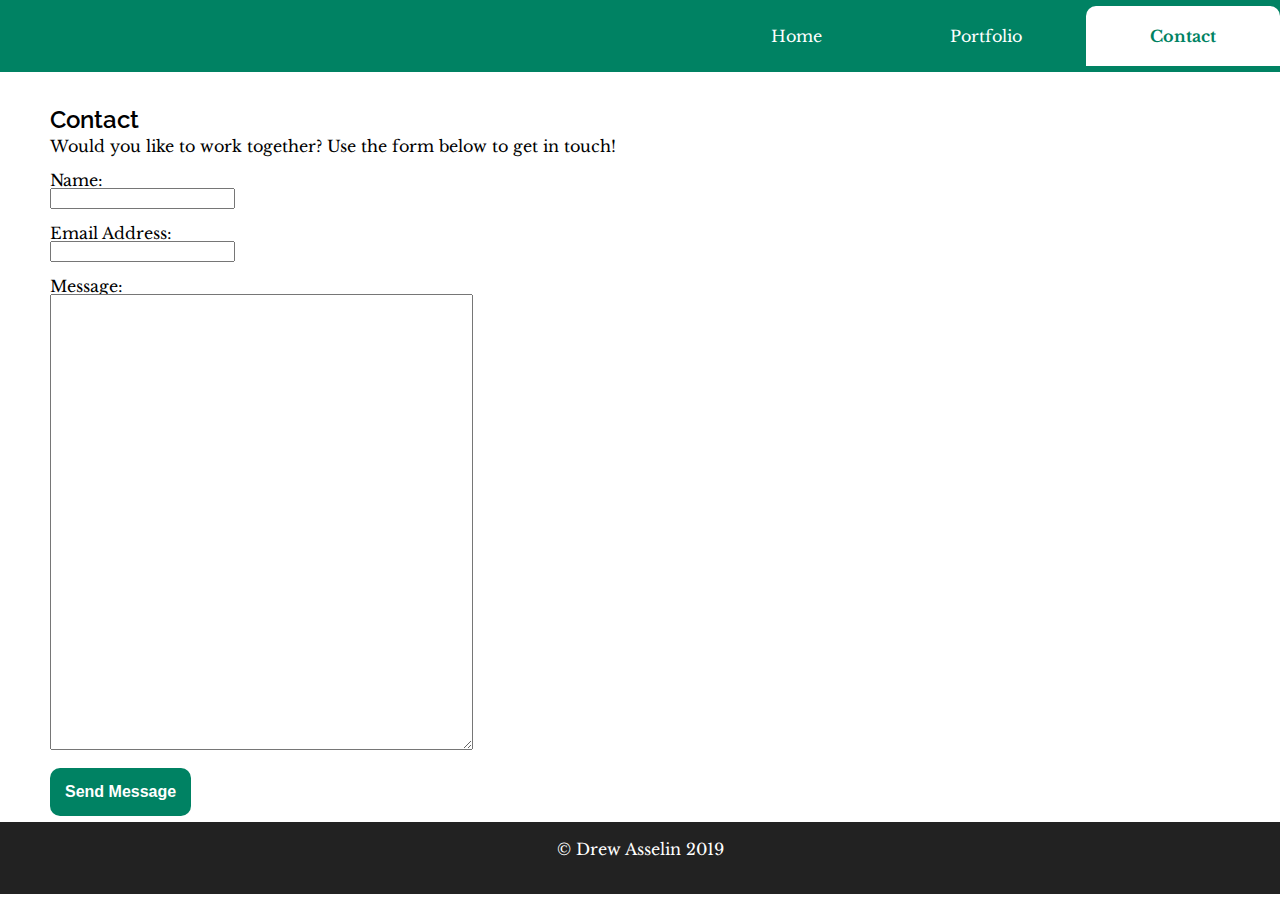
==== contact.html @ ffa4b70c "Mass commit of major changes" ====
<!DOCTYPE html>
<html lang="en">
<head>
  <meta charset="UTF-8">
  <link rel="shortcut icon" href="images/favicon.png" />
  <link rel="stylesheet" type="text/css" href="css/html5reset.css">
  <link rel="stylesheet" type="text/css" href="css/styles.css">
  <link href="https://fonts.googleapis.com/css?family=Raleway" rel="stylesheet">
  <link href="https://fonts.googleapis.com/css?family=Libre+Baskerville" rel="stylesheet">
  <link rel="stylesheet" href="https://use.fontawesome.com/releases/v5.7.2/css/all.css" integrity="sha384-fnmOCqbTlWIlj8LyTjo7mOUStjsKC4pOpQbqyi7RrhN7udi9RwhKkMHpvLbHG9Sr" crossorigin="anonymous">
  <title>Drew Asselin - Contact</title>
</head>

<body>
  <div class="skipmain"><a href="#main">Skip to Content</a></div>
  <header>
      <nav>
        <ul>
            <li> <a href="index.html">Home</a></li>
            <li> <a href="portfolio.html">Portfolio</a></li>
            <li> <a href="contact.html" class="current">Contact</a></li>
        </ul>
      </nav>
  </header>

    <main id="main">
      <div class="content">
      <h1>Contact</h1>
      <p>Would you like to work together? Use the form below to get in touch!</p>

      <form class="contactform">
        <label for="name">Name:</label>
          <br>
        <input type="text" name="name" id="name">
          <br><br>
        <label for="email">Email Address:</label>
          <br>
        <input type="text" name="email" id="email">
          <br><br>
        <label for="message">Message:</label><br>
          <textarea name="message" id="message" rows="30" cols="50">
          </textarea>
          <br><br>
        <input class="button-style" type="submit" value="Send Message">
      </form>
    </div>
    </main>

  <footer>
    <p>&copy; Drew Asselin 2019</p>
  </footer>

</body>
</html>
---- css/styles.css ----
body{
    font-family: 'Libre Baskerville', serif;
    font-size: 16px;
    background-color: #fff;
    height: 100%;
    margin: 0;
    padding: 0;
}

header {
  height: 8vh;
  background-color: #008263;
}

nav{
  height: 8vh;
}

nav > ul{
  height: 8vh;
  display:flex;
  flex-direction: row;
  justify-content: flex-end;
  align-items: center;
}

li a {
  color: white;
  padding: 20px 5vw;
  text-decoration: none;
}

.current {
  line-height: 1;
  color: #008263;
  background-color: white;
  font-weight: bold;
  border-top-right-radius:10px;
  border-top-left-radius: 10px;

}

main{
  min-height: 80vh;
  margin:0;
}

.content{
  margin: 30px 50px;
}

main a{
  color: #008263;
  font-weight: bold;
  line-height: 2em;

}

h1{
  font-family: 'Raleway', sans-serif;
  font-weight:  600;
  font-size: 1.5em;
  line-height: 1.5em;
}

h2{
  font-family: 'Raleway', sans-serif;
  font-size: 1.2em;
  line-height: 1.2em;
}

p {
    font-size: 1em;
    line-height: 1.1em;
    margin-block-end: 1em;
}

button {
  background-color: #008263;
  border: none;
  border-radius: 10px;
  color: white;
  text-align: center;
  font-weight: bold;
  text-decoration: none;
  padding: 15px;
  font-size: 1em;
  cursor: pointer;
}

.button-style {
  background-color: #008263;
  border: none;
  border-radius: 10px;
  color: white;
  text-align: center;
  font-weight: bold;
  text-decoration: none;
  padding: 15px;
  font-size: 1em;
  cursor: pointer;
}

.portfolio {
  margin-top: 10px;
  display: flex;
  flex-direction: row;
  flex-wrap: wrap;
  justify-content: space-between;
  align-items: flex-start;

}

.portfolio-item{
  width: 45%;
  justify-content:center;
  align-items: flex-start;
  align-content: space-around;
}

.portfolio-item > img{
  width: 90%;
  justify-content: center;
}

.portfolio-img {
  display: flex;
  justify-content: center;
  align-items: center;
  width: 100%;
  padding: 20px 0;
}

img.profile{
  display: block;
  margin: 0 auto;
  width: 50%;

}

.featured{
  display: flex;
  flex-direction: column;
  min-height: 10vh;
  max-height: 30vh;
  background-image: url("../images/home-header-teal.jpg");
  background-size: cover;
  background-repeat: no-repeat;
  background-position: center;
  background-color: #008263;
  text-align: center;
  margin: auto;
  padding: 30px;
}

.featured p{
  min-height: 10vh;
  max-height: 10vh;
  margin: 0 auto;
  color: white;
  font-size: 20px
}

.featured img{
  margin: auto;
  padding-top: 5vh;
  height: 10vh;
  width: auto;
}

.skipmain a{
  padding:6px;
  position: absolute;
  top:10px;
  left:0px;
  color:#008263;
  border-right:1px solid white;
  border-bottom:1px solid white;
  border-bottom-right-radius:8px;
  background:white;
    z-index: 1;
  top: -40px;
  transition: top 1s ease-out;
}

.skipmain a:focus {
  top: 0px;
}

footer{
  display: flex;
  justify-content: center;
  align-items: center;
  height: 8vh;
  color: white;
  background-color: #222;

}
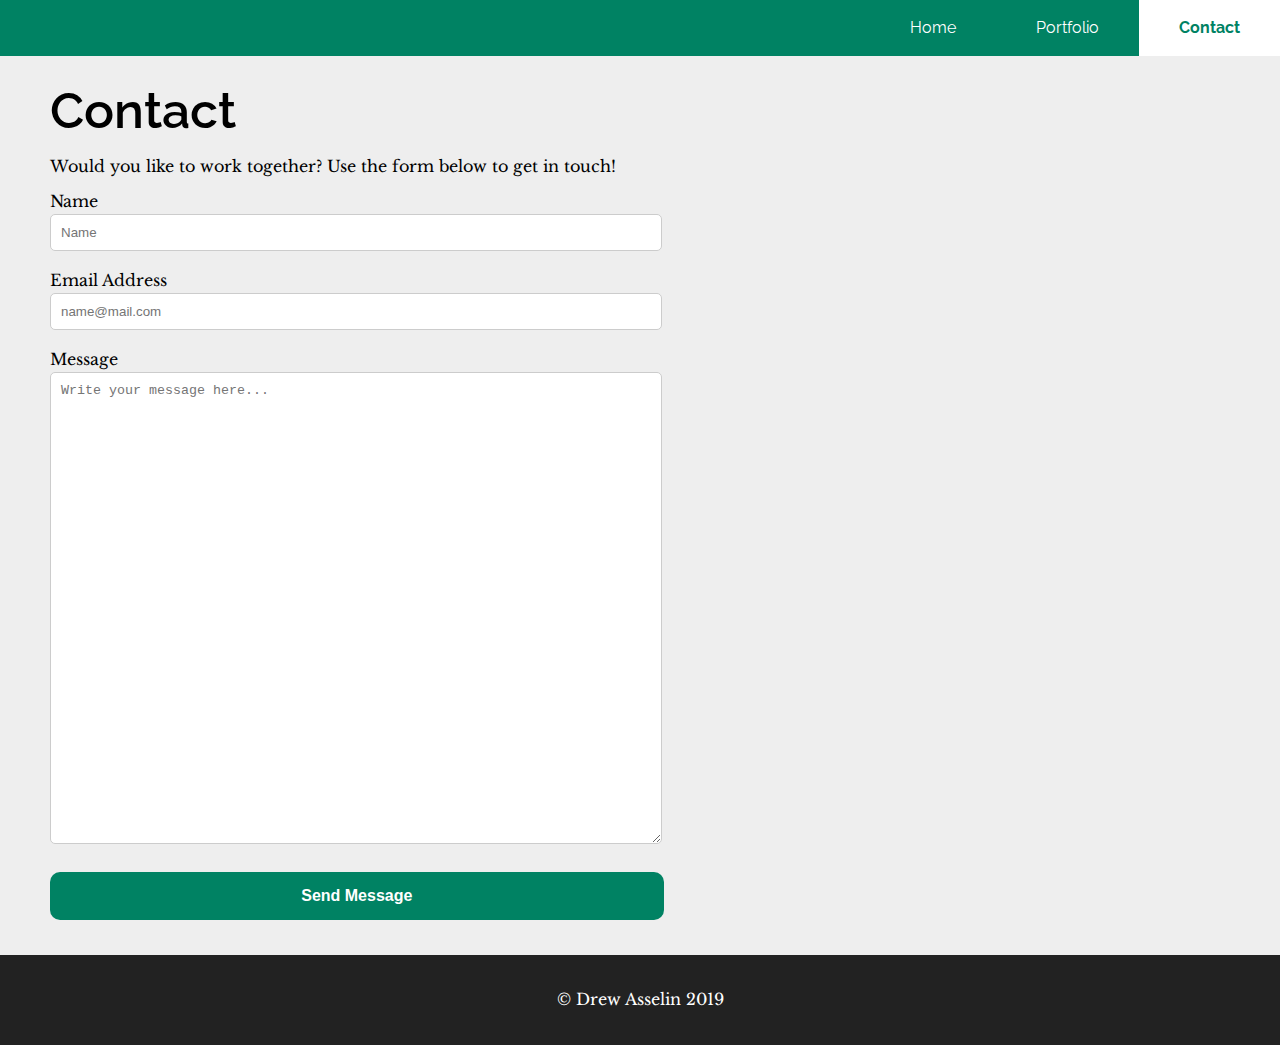
==== commit b346cf1f: "adding lightbox js and css" ====
--- a/contact.html
+++ b/contact.html
@@ -2,12 +2,15 @@
 <html lang="en">
 <head>
   <meta charset="UTF-8">
+  <meta name ="viewport" content="width=device-width, initial-scale=1.0">
   <link rel="shortcut icon" href="images/favicon.png" />
   <link rel="stylesheet" type="text/css" href="css/html5reset.css">
   <link rel="stylesheet" type="text/css" href="css/styles.css">
   <link href="https://fonts.googleapis.com/css?family=Raleway" rel="stylesheet">
   <link href="https://fonts.googleapis.com/css?family=Libre+Baskerville" rel="stylesheet">
   <link rel="stylesheet" href="https://use.fontawesome.com/releases/v5.7.2/css/all.css" integrity="sha384-fnmOCqbTlWIlj8LyTjo7mOUStjsKC4pOpQbqyi7RrhN7udi9RwhKkMHpvLbHG9Sr" crossorigin="anonymous">
+  <link href="css/lightbox.css" rel="stylesheet">
+  <script src="https://ajax.googleapis.com/ajax/libs/jquery/3.4.0/jquery.min.js"></script>
   <title>Drew Asselin - Contact</title>
 </head>
 
@@ -18,7 +21,7 @@
         <ul>
             <li> <a href="index.html">Home</a></li>
             <li> <a href="portfolio.html">Portfolio</a></li>
-            <li> <a href="contact.html" class="current">Contact</a></li>
+            <li class="current"> <a href="contact.html">Contact</a></li>
         </ul>
       </nav>
   </header>
@@ -29,17 +32,16 @@
       <p>Would you like to work together? Use the form below to get in touch!</p>
 
       <form class="contactform">
-        <label for="name">Name:</label>
+        <label for="name">Name</label>
           <br>
-        <input type="text" name="name" id="name">
+        <input placeholder="Name" type="text" name="name" id="name">
           <br><br>
-        <label for="email">Email Address:</label>
+        <label for="email">Email Address</label>
           <br>
-        <input type="text" name="email" id="email">
+        <input placeholder="name@mail.com" type="email" name="email" id="email">
           <br><br>
-        <label for="message">Message:</label><br>
-          <textarea name="message" id="message" rows="30" cols="50">
-          </textarea>
+        <label for="message">Message</label><br>
+          <textarea placeholder="Write your message here..." name="message" id="message" rows="30" cols="50"></textarea>
           <br><br>
         <input class="button-style" type="submit" value="Send Message">
       </form>
--- a/css/styles.css
+++ b/css/styles.css
@@ -1,43 +1,15 @@
 body{
+    height: 100%;
     font-family: 'Libre Baskerville', serif;
     font-size: 16px;
-    background-color: #fff;
+    background-color: #eeeeee;
     height: 100%;
     margin: 0;
     padding: 0;
 }
 
 header {
-  height: 8vh;
-  background-color: #008263;
-}
-
-nav{
-  height: 8vh;
-}
-
-nav > ul{
-  height: 8vh;
-  display:flex;
-  flex-direction: row;
-  justify-content: flex-end;
-  align-items: center;
-}
-
-li a {
-  color: white;
-  padding: 20px 5vw;
-  text-decoration: none;
-}
-
-.current {
-  line-height: 1;
-  color: #008263;
-  background-color: white;
-  font-weight: bold;
-  border-top-right-radius:10px;
-  border-top-left-radius: 10px;
-
+  font-family: 'Raleway', sans-serif;
 }
 
 main{
@@ -50,29 +22,11 @@
 }
 
 main a{
+  font-size: 1.2em;
   color: #008263;
   font-weight: bold;
   line-height: 2em;
 
-}
-
-h1{
-  font-family: 'Raleway', sans-serif;
-  font-weight:  600;
-  font-size: 1.5em;
-  line-height: 1.5em;
-}
-
-h2{
-  font-family: 'Raleway', sans-serif;
-  font-size: 1.2em;
-  line-height: 1.2em;
-}
-
-p {
-    font-size: 1em;
-    line-height: 1.1em;
-    margin-block-end: 1em;
 }
 
 button {
@@ -84,88 +38,12 @@
   font-weight: bold;
   text-decoration: none;
   padding: 15px;
-  font-size: 1em;
+  font-size: 30px;
   cursor: pointer;
 }
 
-.button-style {
-  background-color: #008263;
-  border: none;
-  border-radius: 10px;
-  color: white;
-  text-align: center;
-  font-weight: bold;
-  text-decoration: none;
-  padding: 15px;
-  font-size: 1em;
-  cursor: pointer;
-}
-
-.portfolio {
-  margin-top: 10px;
-  display: flex;
-  flex-direction: row;
-  flex-wrap: wrap;
-  justify-content: space-between;
-  align-items: flex-start;
-
-}
-
-.portfolio-item{
-  width: 45%;
-  justify-content:center;
-  align-items: flex-start;
-  align-content: space-around;
-}
-
-.portfolio-item > img{
-  width: 90%;
-  justify-content: center;
-}
-
-.portfolio-img {
-  display: flex;
-  justify-content: center;
-  align-items: center;
-  width: 100%;
-  padding: 20px 0;
-}
-
-img.profile{
-  display: block;
-  margin: 0 auto;
-  width: 50%;
-
-}
-
-.featured{
-  display: flex;
-  flex-direction: column;
-  min-height: 10vh;
-  max-height: 30vh;
-  background-image: url("../images/home-header-teal.jpg");
-  background-size: cover;
-  background-repeat: no-repeat;
-  background-position: center;
-  background-color: #008263;
-  text-align: center;
-  margin: auto;
-  padding: 30px;
-}
-
-.featured p{
-  min-height: 10vh;
-  max-height: 10vh;
-  margin: 0 auto;
-  color: white;
-  font-size: 20px
-}
-
-.featured img{
-  margin: auto;
-  padding-top: 5vh;
-  height: 10vh;
-  width: auto;
+.icon-color{
+  color: #008263;
 }
 
 .skipmain a{
@@ -180,6 +58,7 @@
   background:white;
     z-index: 1;
   top: -40px;
+  -webkit-transition: top 1s ease-out;
   transition: top 1s ease-out;
 }
 
@@ -188,11 +67,661 @@
 }
 
 footer{
+  bottom: 0!important;
+  line-height: 1em;
+  display: -webkit-box;
+  display: -ms-flexbox;
   display: flex;
-  justify-content: center;
-  align-items: center;
-  height: 8vh;
+  -webkit-box-pack: center;
+      -ms-flex-pack: center;
+          justify-content: center;
+  -webkit-box-align: center;
+      -ms-flex-align: center;
+          align-items: center;
+  height: 10vh;
   color: white;
   background-color: #222;
-
-}
+}
+
+footer p{
+  padding: 0;
+  margin: 0;
+}
+
+/* When printing hide images and top navigation bar and format text for easy reading */
+@media print {
+  img{
+    display:none!important;
+  }
+  header{
+    display:none!important;
+  }
+
+  p{
+    padding-bottom: 20px;
+  }
+
+}
+
+/* small devices e.g. phones */
+@media  screen and (max-width: 768px) {
+
+  h1{
+    font-family: 'Raleway', sans-serif;
+    font-weight:  600;
+    font-size: 30px;
+    line-height: 1em;
+    padding-bottom: 20px;
+  }
+
+  h2{
+    color: #008263;
+    font-family: 'Raleway', sans-serif;
+    font-weight: 600;
+    font-size: 24px;
+    line-height: 1.2em;
+    text-align: left!important;
+  }
+
+  p {
+      font-size: 16px;
+      line-height: 1.3em;
+      -webkit-margin-after: 1em;
+              margin-block-end: 1em;
+  }
+
+  /* Home hero image with text */
+  .featured{
+    min-height: 25vh;
+    background-image: url("../images/home-header-teal.jpg");
+    background-size: cover;
+    background-repeat: no-repeat;
+    background-position: center;
+    background-color: #008263;
+    text-align: center;
+    margin: auto;
+  }
+
+  .featured p{
+    font-family: 'Raleway', sans-serif;
+    font-weight:  600;
+    min-height: 10vh;
+    margin: 0 auto;
+    color: white;
+    font-size: 20px;
+  }
+
+  .featured img{
+    margin: 0 auto;
+    padding-top: 5vh;
+    max-width: 90%;
+  }
+
+  .contenthome{
+    display: block;
+    margin: 30px 50px;
+  }
+
+  img.profile{
+    display: block;
+    margin: 0 auto;
+    padding-bottom: 20px;
+    width: 100%;
+    max-height: 400px;
+    -o-object-fit: cover;
+       object-fit: cover;
+    -o-object-position: top;
+       object-position: top;
+  }
+
+/* portfolio page flex layout */
+  .portfolio {
+    font-size: 1em;
+    margin-top: 10px;
+    display: -webkit-box;
+    display: -ms-flexbox;
+    display: flex;
+    -webkit-box-orient: horizontal;
+    -webkit-box-direction: normal;
+        -ms-flex-direction: row;
+            flex-direction: row;
+    -ms-flex-wrap: wrap;
+        flex-wrap: wrap;
+    -webkit-box-pack: left;
+        -ms-flex-pack: left;
+            justify-content: space-between;
+    -webkit-box-align: start;
+        -ms-flex-align: start;
+            align-items: flex-start;
+
+  }
+
+  .portfolio-item{
+    width: 100%;
+    -webkit-box-pack:center;
+        -ms-flex-pack:center;
+            justify-content:center;
+    -webkit-box-align: start;
+        -ms-flex-align: start;
+            align-items: flex-start;
+    -ms-flex-line-pack: distribute;
+        align-content: space-around;
+    text-align: left;
+  }
+
+  .portfolio-item > img{
+    width: 100%;
+    max-height: 40vh;
+    -webkit-box-pack: center;
+        -ms-flex-pack: center;
+            justify-content: center;
+    -o-object-fit: cover;
+       object-fit: cover;
+    -o-object-position: center;
+       object-position: center;
+  }
+
+/* Portfolio item page layout*/
+  .portfolio-img{
+    width: 100%;
+    max-height: 40vh;
+    -webkit-box-pack: center;
+        -ms-flex-pack: center;
+            justify-content: center;
+    -o-object-fit: cover;
+       object-fit: cover;
+    -o-object-position: center;
+       object-position: center;
+
+  }
+
+  .content ul{
+    list-style-type: square;
+  }
+
+  .content li {
+    font-size: 16px;
+    padding-bottom: 10px;
+    line-height: 1.2;
+  }
+
+/* Contact form styles */
+  input{
+    width: 100%;
+    margin: 5px 0;
+    padding: 10px 10px;
+    border: 1px solid #CCC;
+    border-radius: 5px;
+  }
+
+  textarea{
+    width: 100%;
+    margin: 5px 0;
+    padding: 10px 10px;
+    border: 1px solid #CCC;
+    border-radius: 5px;
+  }
+
+  .button-style {
+    width: 100%;
+    background-color: #008263;
+    border: none;
+    border-radius: 10px;
+    color: white;
+    text-align: center;
+    font-weight: bold;
+    text-decoration: none;
+    padding: 15px;
+    font-size: 1em;
+    cursor: pointer;
+  }
+
+/* navigation formatting */
+nav{
+  }
+
+  .current {
+    color: #008263!important;
+    background-color: white!important;
+    font-weight: bold;
+    width: 100%;
+    text-align: center;
+  }
+
+  .current > a{
+    color: #008263!important;
+    background-color: white!important;
+    font-weight: bold;
+    width: 100%;
+    text-align: center;
+
+  }
+
+  nav > ul{
+    background-color: #008263;
+    color: white;
+    display:-webkit-box;
+    display:-ms-flexbox;
+    display:flex;
+    -webkit-box-orient: vertical;
+    -webkit-box-direction: normal;
+        -ms-flex-direction: column;
+            flex-direction: column;
+    -webkit-box-pack: justify;
+        -ms-flex-pack: justify;
+            justify-content: space-between;
+    -webkit-box-align: center;
+        -ms-flex-align: center;
+            align-items: center;
+    width: 100%;
+  }
+
+  li a {
+    color: white;
+    display: block;
+    width: 100%;
+    line-height: 3em;
+    text-decoration: none;
+  }
+
+}
+
+/* medium sized devices e.g. tablets */
+@media screen and (min-width: 768px) {
+
+  h1{
+    font-family: 'Raleway', sans-serif;
+    font-weight:  600;
+    font-size: 40px;
+    line-height: 1em;
+    padding-bottom: 20px;
+  }
+
+  h2{
+    color: #008263;
+    font-family: 'Raleway', sans-serif;
+    font-weight: 600;
+    font-size: 24px;
+    line-height: 1.2em;
+    text-align: left!important;
+  }
+
+  p {
+      font-size: 16px;
+      line-height: 1.3em;
+      -webkit-margin-after: 1em;
+              margin-block-end: 1em;
+  }
+
+  /* Home hero image with text */
+  .featured{
+    min-height: 40vh;
+    background-image: url("../images/home-header-teal.jpg");
+    background-size: cover;
+    background-repeat: no-repeat;
+    background-position: center;
+    background-color: #008263;
+    text-align: center;
+    margin: auto;
+  }
+
+  .featured p{
+    font-family: 'Raleway', sans-serif;
+    font-weight:  600;
+    min-height: 10vh;
+    margin: 0 auto;
+    color: white;
+    font-size: 25px;
+  }
+
+  .featured img{
+    margin: 0 auto;
+    padding-top: 5vh;
+    max-width: 70%;
+  }
+
+  .contenthome{
+    display: -webkit-box;
+    display: -ms-flexbox;
+    display: flex;
+    -webkit-box-orient: horizontal;
+    -webkit-box-direction: normal;
+        -ms-flex-direction: row;
+            flex-direction: row;
+    margin: 30px 50px;
+  }
+
+  img.profile{
+    display: -webkit-box;
+    display: -ms-flexbox;
+    display: flex;
+    margin: 0 auto;
+    width: 40%;
+    min-width: 300px;
+    max-height: 600px;
+    -o-object-fit: cover;
+       object-fit: cover;
+    -o-object-position: top;
+       object-position: top;
+    padding: 0 30px 0 0;
+  }
+
+/* portfolio page flex layout */
+  .portfolio {
+    font-size: 1em;
+    display: -webkit-box;
+    display: -ms-flexbox;
+    display: flex;
+    -webkit-box-orient: horizontal;
+    -webkit-box-direction: normal;
+        -ms-flex-direction: row;
+            flex-direction: row;
+    -ms-flex-wrap: wrap;
+        flex-wrap: wrap;
+    -webkit-box-pack: justify;
+        -ms-flex-pack: justify;
+            justify-content: space-between;
+    -webkit-box-align: start;
+        -ms-flex-align: start;
+            align-items: flex-start;
+
+  }
+
+  .portfolio-item{
+    width: 48%;
+    -webkit-box-pack:center;
+        -ms-flex-pack:center;
+            justify-content:center;
+    -webkit-box-align: start;
+        -ms-flex-align: start;
+            align-items: flex-start;
+    -ms-flex-line-pack: distribute;
+        align-content: space-around;
+    text-align: justify;
+  }
+
+  .portfolio-item > img{
+    width: 100%;
+    max-height: 40vh;
+    -webkit-box-pack: center;
+        -ms-flex-pack: center;
+            justify-content: center;
+    -o-object-fit: cover;
+       object-fit: cover;
+    -o-object-position: center;
+       object-position: center;
+  }
+
+  /* Portfolio item page layout*/
+    .portfolio-img{
+      width: 100%;
+      max-height: 50vh;
+      -webkit-box-pack: center;
+          -ms-flex-pack: center;
+              justify-content: center;
+      -o-object-fit: cover;
+         object-fit: cover;
+      -o-object-position: center;
+         object-position: center;
+
+    }
+
+    .content ul{
+      list-style-type: square;
+    }
+
+    .content li {
+      font-size: 16px;
+      padding-bottom: 10px;
+      line-height: 1.2;
+    }
+
+/* Contact form styles */
+  input{
+    width: 50%;
+    margin: 5px 0;
+    padding: 10px 10px;
+    border: 1px solid #CCC;
+    border-radius: 5px;
+  }
+
+  textarea{
+    width: 50%;
+    margin: 5px 0;
+    padding: 10px 10px;
+    border: 1px solid #CCC;
+    border-radius: 5px;
+  }
+
+  .button-style {
+    width: 52%;
+    background-color: #008263;
+    border: none;
+    border-radius: 10px;
+    color: white;
+    text-align: center;
+    font-weight: bold;
+    text-decoration: none;
+    padding: 15px;
+    font-size: 1em;
+    cursor: pointer;
+  }
+
+  /* navigation formatting */
+  nav{
+    }
+
+    .current {
+      color: #008263!important;
+      background-color: white!important;
+      font-weight: bold;
+      text-align: center;
+    }
+
+    .current > a{
+      color: #008263!important;
+      background-color: white!important;
+      font-weight: bold;
+      text-align: center;
+
+    }
+
+    nav > ul{
+      width: 100%;
+      background-color: #008263;
+      color: white;
+      display:-webkit-box;
+      display:-ms-flexbox;
+      display:flex;
+      -webkit-box-orient: horizontal;
+      -webkit-box-direction: normal;
+          -ms-flex-direction: row;
+              flex-direction: row;
+      -webkit-box-pack: end;
+          -ms-flex-pack: end;
+              justify-content: flex-end;
+      -webkit-box-align: center;
+          -ms-flex-align: center;
+              align-items: center;
+    }
+
+    li a {
+      padding: 0 40px;
+      color: white;
+      line-height: 3.5em;
+      text-decoration: none;
+      text-align: center;
+    }
+
+}
+
+/* large devices e.g. laptop and desktop screen */
+@media screen and (min-width: 1200px) {
+
+  h1{
+    font-family: 'Raleway', sans-serif;
+    font-weight:  600;
+    font-size: 50px;
+    line-height: 1em;
+    padding-bottom: 20px;
+  }
+
+  h2{
+    color: #008263;
+    font-family: 'Raleway', sans-serif;
+    font-weight: 600;
+    font-size: 24px;
+    line-height: 1.2em;
+    text-align: left!important;
+  }
+
+  p {
+      font-size: 16px;
+      line-height: 1.3em;
+      -webkit-margin-after: 1em;
+              margin-block-end: 1em;
+  }
+/* Home hero image with text */
+  .featured{
+    min-height: 45vh;
+    background-image: url("../images/home-header-teal.jpg");
+    background-size: cover;
+    background-repeat: no-repeat;
+    background-position: center;
+    background-color: #008263;
+    text-align: center;
+    margin: auto;
+  }
+
+  .featured p{
+    font-family: 'Raleway', sans-serif;
+    font-weight:  600;
+    min-height: 10vh;
+    margin: 0 auto;
+    color: white;
+    font-size: 30px;
+  }
+
+  .featured img{
+    margin: 0 auto;
+    padding-top: 5vh;
+    height: 20vh;
+    width: auto;
+  }
+
+  .contenthome{
+    display: -webkit-box;
+    display: -ms-flexbox;
+    display: flex;
+    -webkit-box-orient: horizontal;
+    -webkit-box-direction: normal;
+        -ms-flex-direction: row;
+            flex-direction: row;
+    margin: 30px 50px;
+  }
+
+  img.profile{
+    display: block;
+    margin: 0 auto;
+    width: 100%;
+    min-height: 300px;
+    max-height: 700px;
+    -o-object-fit: cover;
+       object-fit: cover;
+    -o-object-position: top;
+       object-position: top;
+    padding: 0 50px 0 0;
+  }
+
+  /* portfolio page flex layout */
+    .portfolio {
+      font-size: 1em;
+      display: -webkit-box;
+      display: -ms-flexbox;
+      display: flex;
+      -webkit-box-orient: horizontal;
+      -webkit-box-direction: normal;
+          -ms-flex-direction: row;
+              flex-direction: row;
+      -ms-flex-wrap: wrap;
+          flex-wrap: wrap;
+      -webkit-box-pack: justify;
+          -ms-flex-pack: justify;
+              justify-content: space-between;
+      -webkit-box-align: start;
+          -ms-flex-align: start;
+              align-items: flex-start;
+
+    }
+
+    .portfolio-item{
+      width: 32%;
+      -webkit-box-pack:center;
+          -ms-flex-pack:center;
+              justify-content:center;
+      -webkit-box-align: start;
+          -ms-flex-align: start;
+              align-items: flex-start;
+      -ms-flex-line-pack: distribute;
+          align-content: space-around;
+      text-align: justify;
+    }
+
+    .portfolio-item > img{
+      width: 100%;
+      max-height: 40vh;
+      -webkit-box-pack: center;
+          -ms-flex-pack: center;
+              justify-content: center;
+      -o-object-fit: cover;
+         object-fit: cover;
+      -o-object-position: center;
+         object-position: center;
+    }
+
+    /* Portfolio item page layout*/
+      .portfolio-img{
+        width: 100%;
+        max-height: 40vh;
+        -webkit-box-pack: center;
+            -ms-flex-pack: center;
+                justify-content: center;
+        -o-object-fit: cover;
+           object-fit: cover;
+        -o-object-position: center;
+           object-position: center;
+
+      }
+
+  /* Contact form styles */
+    input{
+      width: 50%;
+      margin: 5px 0;
+      padding: 10px 10px;
+      border: 1px solid #CCC;
+      border-radius: 5px;
+    }
+
+    textarea{
+      width: 50%;
+      margin: 5px 0;
+      padding: 10px 10px;
+      border: 1px solid #CCC;
+      border-radius: 5px;
+    }
+
+    .button-style {
+      width: 52%;
+      background-color: #008263;
+      border: none;
+      border-radius: 10px;
+      color: white;
+      text-align: center;
+      font-weight: bold;
+      text-decoration: none;
+      padding: 15px;
+      font-size: 1em;
+      cursor: pointer;
+    }
+
+}
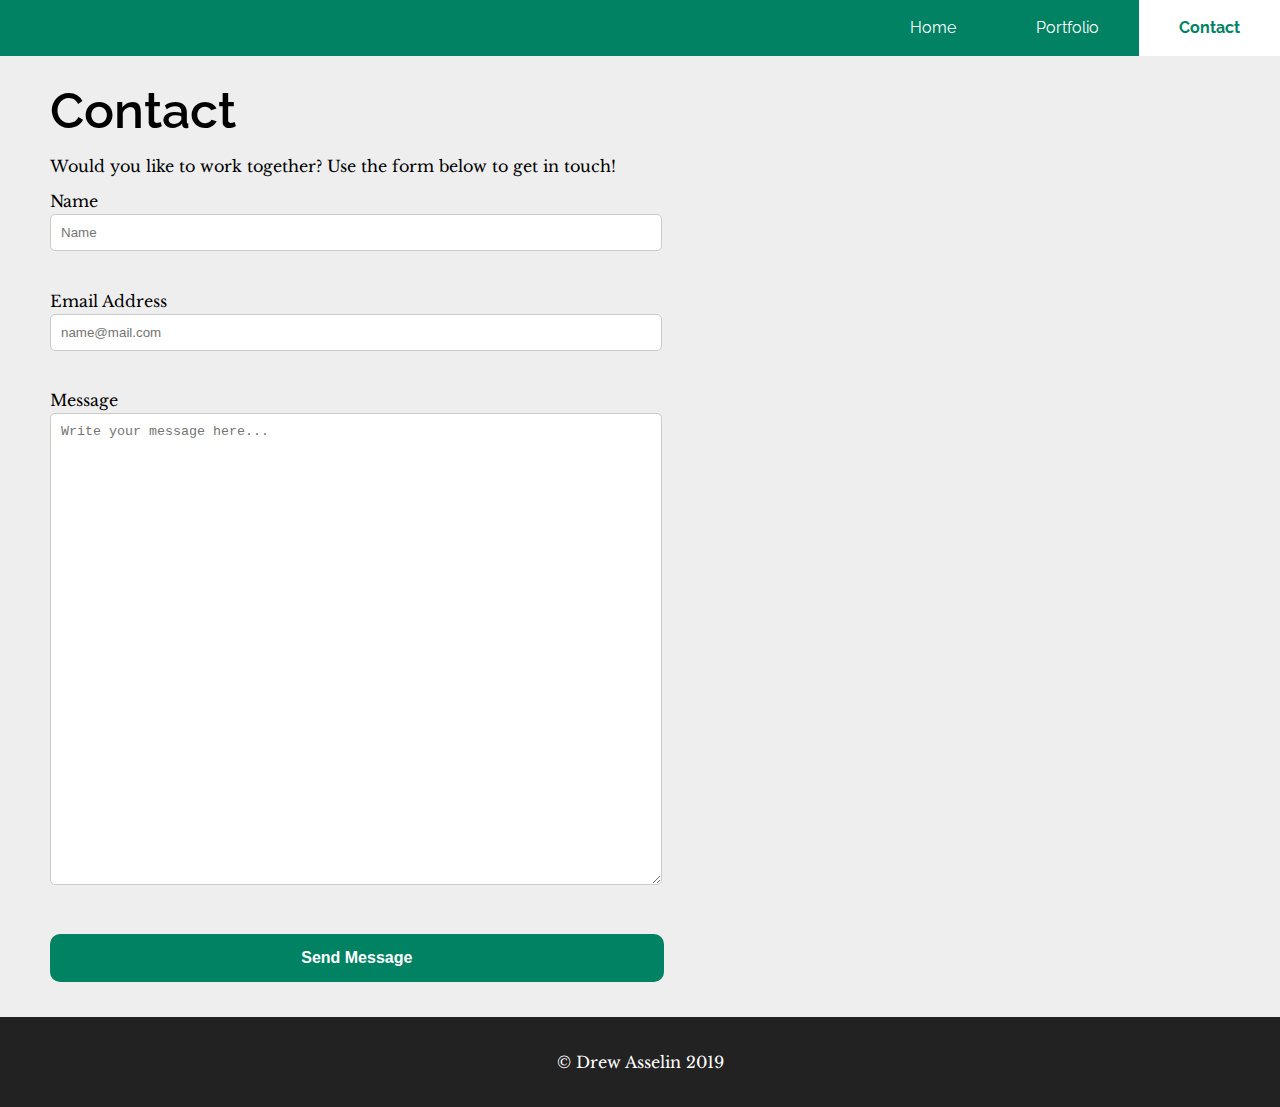
==== commit 7a35da7b: "form validator" ====
--- a/contact.html
+++ b/contact.html
@@ -11,6 +11,44 @@
   <link rel="stylesheet" href="https://use.fontawesome.com/releases/v5.7.2/css/all.css" integrity="sha384-fnmOCqbTlWIlj8LyTjo7mOUStjsKC4pOpQbqyi7RrhN7udi9RwhKkMHpvLbHG9Sr" crossorigin="anonymous">
   <link href="css/lightbox.css" rel="stylesheet">
   <script src="https://ajax.googleapis.com/ajax/libs/jquery/3.4.0/jquery.min.js"></script>
+  <!-- Global site tag (gtag.js) - Google Analytics -->
+  <script async src="https://www.googletagmanager.com/gtag/js?id=UA-138436072-1"></script>
+  <script>
+    window.dataLayer = window.dataLayer || [];
+    function gtag(){dataLayer.push(arguments);}
+    gtag('js', new Date());
+
+    gtag('config', 'UA-138436072-1');
+
+    function validate(){
+      var name = document.querySelector('#name').value
+      var email = document.querySelector('#email').value
+      var message = document.querySelector('#message').value
+      if (name == "" || email == "" || message == ""){
+        if (name == ""){
+          document.querySelector('#nError').style.visibility = "visible"
+        } else {
+          document.querySelector('#nError').style.visibility = ""
+        }
+        if (email == ""){
+          document.querySelector('#eError').style.visibility = "visible"
+        } else {
+          document.querySelector('#eError').style.visibility = ""
+        }
+        if (message == ""){
+          document.querySelector('#mError').style.visibility = "visible"
+        } else {
+          document.querySelector('#mError').style.visibility = ""
+        }
+        return false;
+      } else{
+        return true;
+      }
+
+    }
+
+  </script>
+
   <title>Drew Asselin - Contact</title>
 </head>
 
@@ -31,18 +69,20 @@
       <h1>Contact</h1>
       <p>Would you like to work together? Use the form below to get in touch!</p>
 
-      <form class="contactform">
+      <form class="contactform" name="contactform" onsubmit="return validate();">
+      <fieldset>
         <label for="name">Name</label>
           <br>
         <input placeholder="Name" type="text" name="name" id="name">
-          <br><br>
+        <p class="errorMsg" id="nError">Please enter your name!</p>
         <label for="email">Email Address</label>
           <br>
         <input placeholder="name@mail.com" type="email" name="email" id="email">
-          <br><br>
+        <p class="errorMsg" id="eError">Please enter your email address!</p>
         <label for="message">Message</label><br>
           <textarea placeholder="Write your message here..." name="message" id="message" rows="30" cols="50"></textarea>
-          <br><br>
+          <p class="errorMsg" id="mError">Please enter a message!</p>
+        </fieldset>
         <input class="button-style" type="submit" value="Send Message">
       </form>
     </div>
@@ -51,6 +91,6 @@
   <footer>
     <p>&copy; Drew Asselin 2019</p>
   </footer>
-
+  <script src="js/lightbox.js"></script>
 </body>
 </html>
--- a/css/styles.css
+++ b/css/styles.css
@@ -65,6 +65,13 @@
 .skipmain a:focus {
   top: 0px;
 }
+
+.errorMsg{
+  visibility:hidden;
+  color:red;
+  font-weight: bold;
+}
+
 
 footer{
   bottom: 0!important;
@@ -88,6 +95,9 @@
   margin: 0;
 }
 
+
+
+
 /* When printing hide images and top navigation bar and format text for easy reading */
 @media print {
   img{
@@ -104,7 +114,7 @@
 }
 
 /* small devices e.g. phones */
-@media  screen and (max-width: 768px) {
+@media  screen and (max-width: 767px) {
 
   h1{
     font-family: 'Raleway', sans-serif;
@@ -119,6 +129,15 @@
     font-family: 'Raleway', sans-serif;
     font-weight: 600;
     font-size: 24px;
+    line-height: 1.2em;
+    text-align: left!important;
+  }
+
+  h3{
+    color: #444;
+    font-family: 'Raleway', sans-serif;
+    font-weight: 600;
+    font-size: 20px;
     line-height: 1.2em;
     text-align: left!important;
   }
@@ -134,6 +153,7 @@
   .featured{
     min-height: 25vh;
     background-image: url("../images/home-header-teal.jpg");
+    background-attachment: fixed;
     background-size: cover;
     background-repeat: no-repeat;
     background-position: center;
@@ -245,6 +265,40 @@
     line-height: 1.2;
   }
 
+  #port-docs{
+    width: 100%;
+    display: -webkit-box;
+    display: -ms-flexbox;
+    display: flex;
+    -webkit-box-orient: horizontal;
+    -webkit-box-direction: normal;
+        -ms-flex-direction: row;
+            flex-direction: row;
+    -ms-flex-wrap: wrap;
+        flex-wrap: wrap;
+  }
+
+  .docs-group{
+    min-width: 100%;
+    -webkit-box-pack:center;
+        -ms-flex-pack:center;
+            justify-content:center;
+    -webkit-box-align: start;
+        -ms-flex-align: start;
+            align-items: flex-start;
+    -ms-flex-line-pack: distribute;
+        align-content: space-around;
+    text-align: justify;
+    -ms-flex-wrap: wrap;
+        flex-wrap: wrap;
+  }
+
+  .docs-item{
+    width:90%;
+
+  }
+
+
 /* Contact form styles */
   input{
     width: 100%;
@@ -327,7 +381,7 @@
 }
 
 /* medium sized devices e.g. tablets */
-@media screen and (min-width: 768px) {
+@media screen and (min-width: 768px) and (max-width: 1199px) {
 
   h1{
     font-family: 'Raleway', sans-serif;
@@ -342,6 +396,15 @@
     font-family: 'Raleway', sans-serif;
     font-weight: 600;
     font-size: 24px;
+    line-height: 1.2em;
+    text-align: left!important;
+  }
+
+  h3{
+    color: #444;
+    font-family: 'Raleway', sans-serif;
+    font-weight: 600;
+    font-size: 20px;
     line-height: 1.2em;
     text-align: left!important;
   }
@@ -358,6 +421,7 @@
     min-height: 40vh;
     background-image: url("../images/home-header-teal.jpg");
     background-size: cover;
+    background-attachment: fixed;
     background-repeat: no-repeat;
     background-position: center;
     background-color: #008263;
@@ -476,6 +540,40 @@
       line-height: 1.2;
     }
 
+
+    #port-docs{
+      width:100%;
+      display: -webkit-box;
+      display: -ms-flexbox;
+      display: flex;
+      -webkit-box-orient: horizontal;
+      -webkit-box-direction: normal;
+          -ms-flex-direction: row;
+              flex-direction: row;
+      -ms-flex-wrap: wrap;
+          flex-wrap: wrap;
+    }
+
+    .docs-group{
+      max-width: 48%;
+      -webkit-box-pack:center;
+          -ms-flex-pack:center;
+              justify-content:center;
+      -webkit-box-align: start;
+          -ms-flex-align: start;
+              align-items: flex-start;
+      -ms-flex-line-pack: distribute;
+          align-content: space-between;
+      text-align: justify;
+      -ms-flex-wrap:wrap;
+          flex-wrap:wrap;
+    }
+
+    .docs-item{
+      width:90%;
+
+    }
+
 /* Contact form styles */
   input{
     width: 50%;
@@ -575,6 +673,15 @@
     text-align: left!important;
   }
 
+  h3{
+    color: #444;
+    font-family: 'Raleway', sans-serif;
+    font-weight: 600;
+    font-size: 20px;
+    line-height: 1.2em;
+    text-align: left!important;
+  }
+
   p {
       font-size: 16px;
       line-height: 1.3em;
@@ -586,6 +693,7 @@
     min-height: 45vh;
     background-image: url("../images/home-header-teal.jpg");
     background-size: cover;
+    background-attachment: fixed;
     background-repeat: no-repeat;
     background-position: center;
     background-color: #008263;
@@ -693,6 +801,39 @@
 
       }
 
+      #port-docs{
+        width: 100%;
+        display: -webkit-box;
+        display: -ms-flexbox;
+        display: flex;
+        -webkit-box-orient: horizontal;
+        -webkit-box-direction: normal;
+            -ms-flex-direction: row;
+                flex-direction: row;
+        -ms-flex-wrap: wrap;
+            flex-wrap: wrap;
+      }
+
+      .docs-group{
+        width: 32%;
+        -webkit-box-pack:center;
+            -ms-flex-pack:center;
+                justify-content:center;
+        -webkit-box-align: start;
+            -ms-flex-align: start;
+                align-items: flex-start;
+        -ms-flex-line-pack: distribute;
+            align-content: space-between;
+        text-align: justify;
+        -ms-flex-wrap:wrap;
+            flex-wrap:wrap;
+      }
+
+      .docs-item{
+        width:90%;
+
+      }
+
   /* Contact form styles */
     input{
       width: 50%;
@@ -724,4 +865,51 @@
       cursor: pointer;
     }
 
-}
+    /* navigation formatting */
+    nav{
+      }
+
+      .current {
+        color: #008263!important;
+        background-color: white!important;
+        font-weight: bold;
+        text-align: center;
+      }
+
+      .current > a{
+        color: #008263!important;
+        background-color: white!important;
+        font-weight: bold;
+        text-align: center;
+
+      }
+
+      nav > ul{
+        width: 100%;
+        background-color: #008263;
+        color: white;
+        display:-webkit-box;
+        display:-ms-flexbox;
+        display:flex;
+        -webkit-box-orient: horizontal;
+        -webkit-box-direction: normal;
+            -ms-flex-direction: row;
+                flex-direction: row;
+        -webkit-box-pack: end;
+            -ms-flex-pack: end;
+                justify-content: flex-end;
+        -webkit-box-align: center;
+            -ms-flex-align: center;
+                align-items: center;
+      }
+
+      li a {
+        padding: 0 40px;
+        color: white;
+        line-height: 3.5em;
+        text-decoration: none;
+        text-align: center;
+      }
+
+
+}
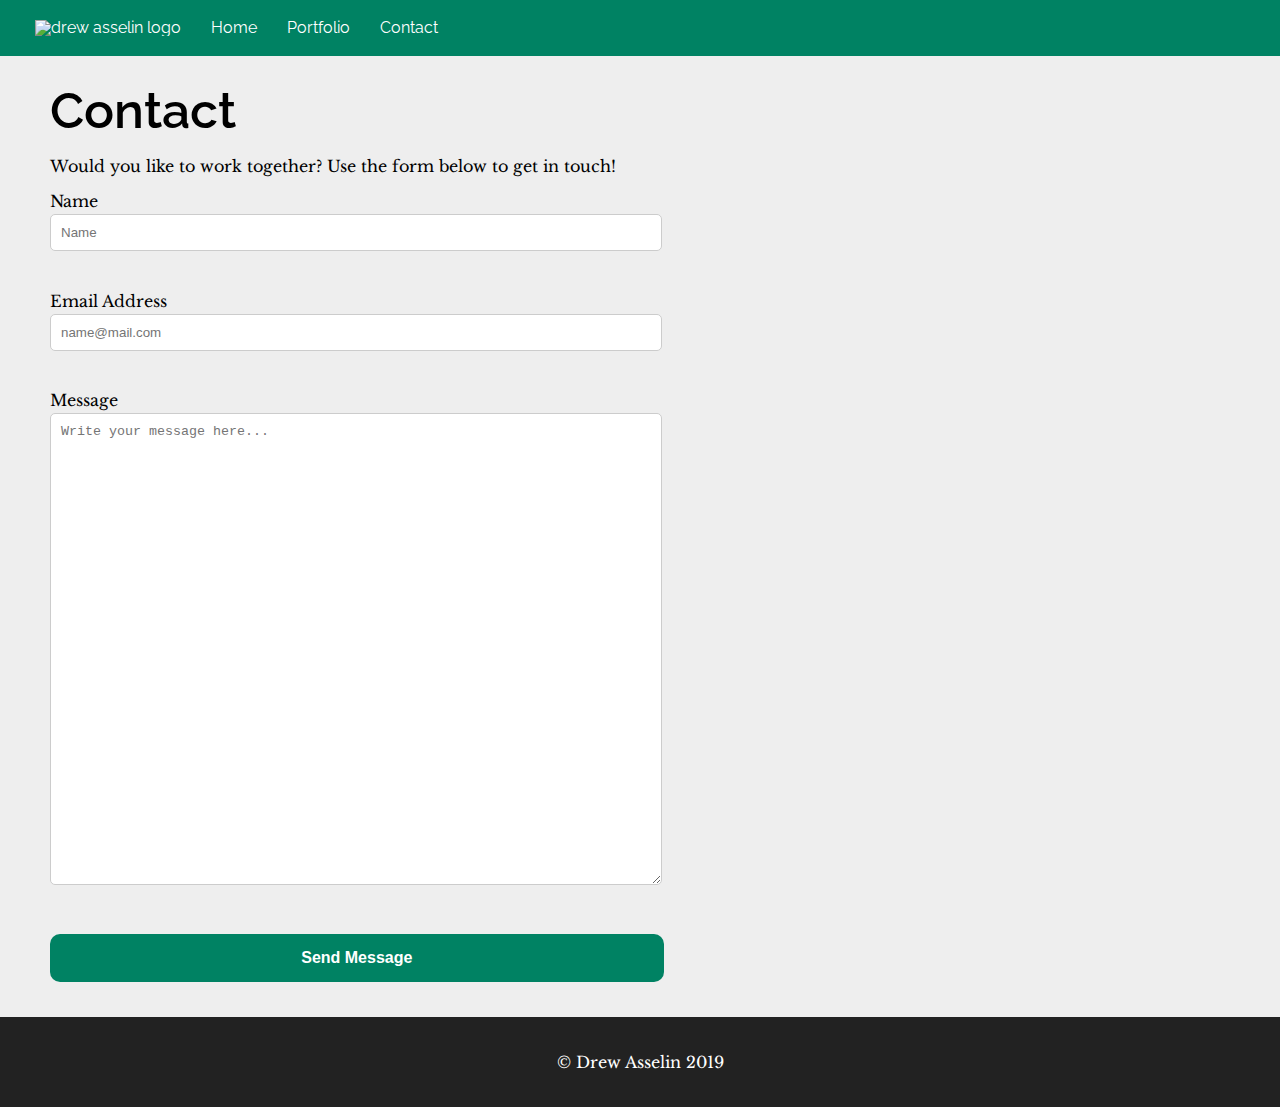
==== commit 8a099c7e: "add menu edits to all other pages general script/code cleanup" ====
--- a/contact.html
+++ b/contact.html
@@ -10,44 +10,9 @@
   <link href="https://fonts.googleapis.com/css?family=Libre+Baskerville" rel="stylesheet">
   <link rel="stylesheet" href="https://use.fontawesome.com/releases/v5.7.2/css/all.css" integrity="sha384-fnmOCqbTlWIlj8LyTjo7mOUStjsKC4pOpQbqyi7RrhN7udi9RwhKkMHpvLbHG9Sr" crossorigin="anonymous">
   <link href="css/lightbox.css" rel="stylesheet">
+  <link rel="stylesheet" href="https://cdnjs.cloudflare.com/ajax/libs/font-awesome/4.7.0/css/font-awesome.min.css">
   <script src="https://ajax.googleapis.com/ajax/libs/jquery/3.4.0/jquery.min.js"></script>
-  <!-- Global site tag (gtag.js) - Google Analytics -->
   <script async src="https://www.googletagmanager.com/gtag/js?id=UA-138436072-1"></script>
-  <script>
-    window.dataLayer = window.dataLayer || [];
-    function gtag(){dataLayer.push(arguments);}
-    gtag('js', new Date());
-
-    gtag('config', 'UA-138436072-1');
-
-    function validate(){
-      var name = document.querySelector('#name').value
-      var email = document.querySelector('#email').value
-      var message = document.querySelector('#message').value
-      if (name == "" || email == "" || message == ""){
-        if (name == ""){
-          document.querySelector('#nError').style.visibility = "visible"
-        } else {
-          document.querySelector('#nError').style.visibility = ""
-        }
-        if (email == ""){
-          document.querySelector('#eError').style.visibility = "visible"
-        } else {
-          document.querySelector('#eError').style.visibility = ""
-        }
-        if (message == ""){
-          document.querySelector('#mError').style.visibility = "visible"
-        } else {
-          document.querySelector('#mError').style.visibility = ""
-        }
-        return false;
-      } else{
-        return true;
-      }
-
-    }
-
-  </script>
 
   <title>Drew Asselin - Contact</title>
 </head>
@@ -55,13 +20,15 @@
 <body>
   <div class="skipmain"><a href="#main">Skip to Content</a></div>
   <header>
-      <nav>
-        <ul>
-            <li> <a href="index.html">Home</a></li>
-            <li> <a href="portfolio.html">Portfolio</a></li>
-            <li class="current"> <a href="contact.html">Contact</a></li>
-        </ul>
-      </nav>
+    <div class="navMenu">
+        <div class="navItem"><img src="images/logo-wht.png" class="navLogo" alt="drew asselin logo" /></div>
+        <div class="navItem navIcon" tabindex="0"><i class="fa fa-bars fa-2x" aria-label="expand or close menu"></i></div>
+            <nav class="navMenuItems">
+              <div class="navItem"><a href="index.html">Home</a></div>
+              <div class="navItem"><a href="portfolio.html">Portfolio</a></div>
+              <div class="navItem"><a href="contact.html">Contact</a></div>
+            </nav>
+    <div>
   </header>
 
     <main id="main">
@@ -92,5 +59,46 @@
     <p>&copy; Drew Asselin 2019</p>
   </footer>
   <script src="js/lightbox.js"></script>
+  <script>
+    window.dataLayer = window.dataLayer || [];
+    function gtag(){dataLayer.push(arguments);}
+    gtag('js', new Date());
+
+    gtag('config', 'UA-138436072-1');
+
+    $(document).ready(function(){
+      $(".navIcon").click(function(){
+        $(".navMenuItems").toggleClass("navMenuItems_toggleshow");
+      });
+    });
+
+    function validate(){
+      var name = document.querySelector('#name').value
+      var email = document.querySelector('#email').value
+      var message = document.querySelector('#message').value
+      if (name == "" || email == "" || message == ""){
+        if (name == ""){
+          document.querySelector('#nError').style.visibility = "visible"
+        } else {
+          document.querySelector('#nError').style.visibility = ""
+        }
+        if (email == ""){
+          document.querySelector('#eError').style.visibility = "visible"
+        } else {
+          document.querySelector('#eError').style.visibility = ""
+        }
+        if (message == ""){
+          document.querySelector('#mError').style.visibility = "visible"
+        } else {
+          document.querySelector('#mError').style.visibility = ""
+        }
+        return false;
+      } else{
+        return true;
+      }
+
+    }
+
+  </script>
 </body>
 </html>
--- a/css/styles.css
+++ b/css/styles.css
@@ -331,7 +331,56 @@
   }
 
 /* navigation formatting */
-nav{
+
+.navMenu{
+  background-color: #008263;
+  display:flex;
+  padding: 16px;
+  color: white;
+}
+
+.navMenu img{
+  width: 175px;
+  height:auto;
+}
+
+.navMenuItems {
+  display:none;
+}
+
+.navMenuItems_toggleshow {
+  display:flex;
+}
+
+.navIcon{
+  align-self:flex-end;
+  align-items: center;
+  display:initial;
+  position:absolute;
+  cursor:pointer;
+  margin-top:7px;
+}
+
+.navMenu, .navMenuItems{
+  flex-direction: column;
+}
+
+.navItem{
+  padding: 5px 0;
+  justify-content: center;
+
+}
+
+.navItem:hover{
+  text-decoration: underline;
+}
+
+.navItem a {
+  color:white;
+  text-decoration: none;
+}
+
+/* nav{
   }
 
   .current {
@@ -350,6 +399,7 @@
     text-align: center;
 
   }
+
 
   nav > ul{
     background-color: #008263;
@@ -370,13 +420,21 @@
     width: 100%;
   }
 
+  li:not(:nth-child(-n+2)){
+    display:none;
+  }
+
+  li .icon {
+    align-items:right;
+  }
+
   li a {
     color: white;
     display: block;
     width: 100%;
     line-height: 3em;
     text-decoration: none;
-  }
+  } */
 
 }
 
@@ -606,7 +664,50 @@
   }
 
   /* navigation formatting */
-  nav{
+
+  .navMenu{
+    background-color: #008263;
+    display:flex;
+    align-items: center;
+    padding: 20px;
+    color: white;
+  }
+
+  .navMenu img{
+    width: 175px;
+    height:auto;
+  }
+
+  .navMenuItems {
+    display:flex;
+  }
+
+  .navIcon{
+    display:none;
+  }
+
+  .navMenu, .navMenuItems{
+    flex-direction: row;
+  }
+
+  .navItem{
+    padding: 0 15px;
+    justify-content: center;
+
+  }
+
+  .navItem:hover{
+    text-decoration: underline;
+  }
+
+  .navItem a {
+    color:white;
+    text-decoration: none;
+  }
+
+
+
+  /* nav{
     }
 
     .current {
@@ -643,13 +744,14 @@
               align-items: center;
     }
 
+
     li a {
       padding: 0 40px;
       color: white;
       line-height: 3.5em;
       text-decoration: none;
       text-align: center;
-    }
+    } */
 
 }
 
@@ -866,7 +968,49 @@
     }
 
     /* navigation formatting */
-    nav{
+
+    .navMenu{
+      background-color: #008263;
+      display:flex;
+      align-items: center;
+      padding: 20px;
+      color: white;
+    }
+
+    .navMenu img{
+      width: 175px;
+      height:auto;
+    }
+
+    .navMenuItems {
+      display:flex;
+    }
+
+    .navIcon{
+      display:none;
+    }
+
+    .navMenu, .navMenuItems{
+      flex-direction: row;
+    }
+
+    .navItem{
+      padding: 0 15px;
+      justify-content: center;
+
+    }
+
+    .navItem:hover{
+      text-decoration: underline;
+    }
+
+    .navItem a {
+      color:white;
+      text-decoration: none;
+    }
+
+
+    /* nav{
       }
 
       .current {
@@ -903,13 +1047,17 @@
                 align-items: center;
       }
 
+      li .icon {
+        display:none;
+      }
+
       li a {
         padding: 0 40px;
         color: white;
         line-height: 3.5em;
         text-decoration: none;
         text-align: center;
-      }
-
-
-}
+      } */
+
+
+}
